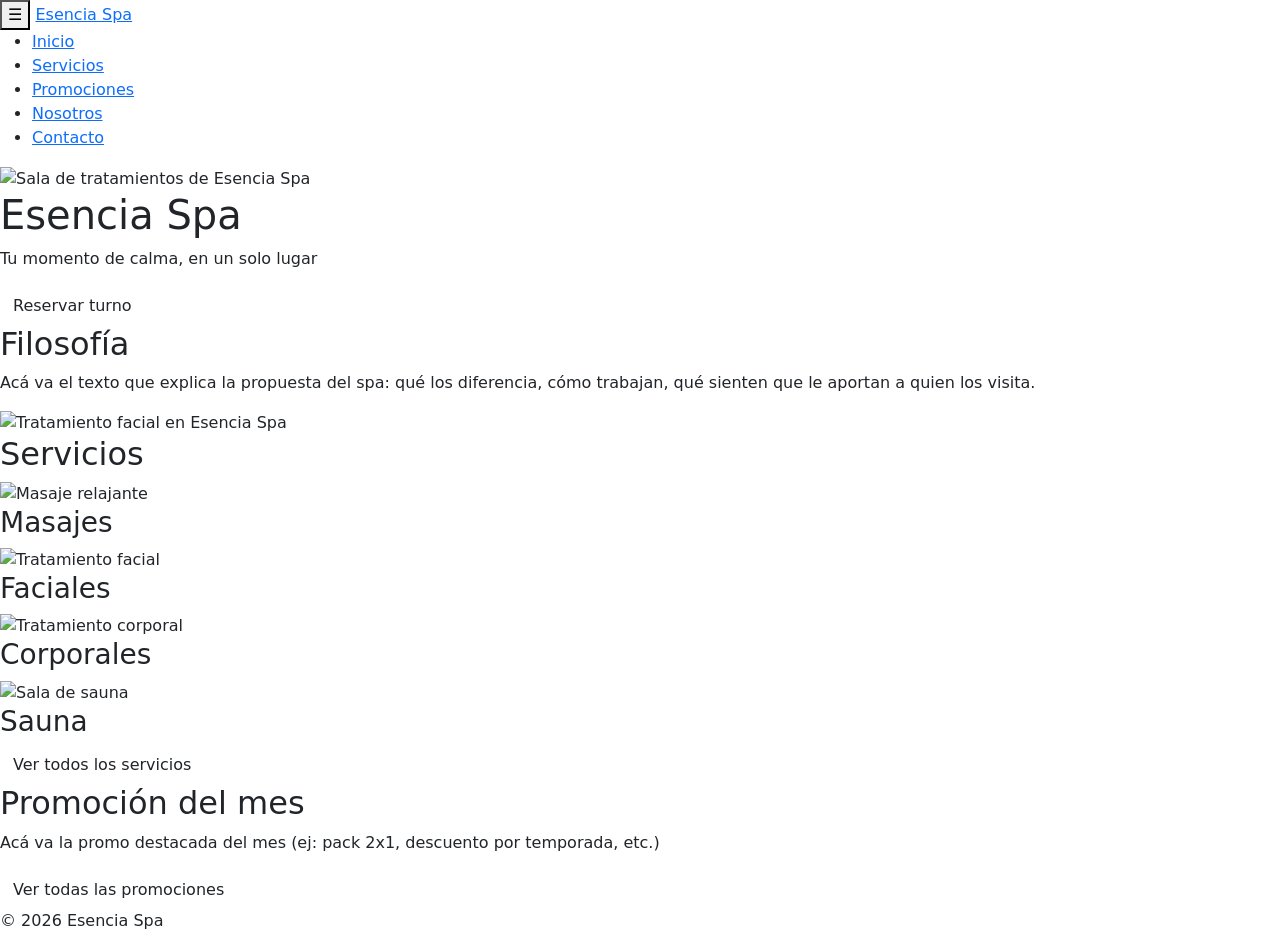
==== index.html @ 2e8dcbaf "Primer commit: Proyecto Esencia Spa" ====
<!DOCTYPE html>
<html lang="en">
<head>
    <meta charset="UTF-8">
    <meta name="viewport" content="width=device-width, initial-scale=1.0">
    <link rel="stylesheet" href="css/style.css">
    <title>Esencia Spa | Inicio</title>
    <meta name="description" content="Esencia Spa: masajes, faciales y tratamientos corporales pensados para tu bienestar.">
    <meta name="keywords" content="spa, masajes, faciales, tratamientos corporales, bienestar">
    <link href="https://cdn.jsdelivr.net/npm/bootstrap@5.3.0/dist/css/bootstrap.min.css" rel="stylesheet">
</head>

<body>
    <header>
        <nav>
            <button class="nav-toggle" aria-label="Abrir menú">☰</button>

            <a href="index.html" class="brand">Esencia Spa</a>
            
            <ul class="nav-links">
                <li><a href="index.html" aria-current="page">Inicio</a></li>
                <li><a href="pages/servicios.html">Servicios</a></li>
                <li><a href="pages/promociones.html">Promociones</a></li>
                <li><a href="pages/nosotros.html">Nosotros</a></li>
                <li><a href="pages/contacto.html">Contacto</a></li>
            </ul>
        </nav>
    </header>

    <main>
        <section class="hero">
            <img src="assets/img/hero.jpg" alt="Sala de tratamientos de Esencia Spa">
            <div class="hero__content">
                <h1>Esencia Spa</h1>
                <p>Tu momento de calma, en un solo lugar</p>
                <a href="pages/contacto.html" class="btn">Reservar turno</a>
            </div>
        </section>

        <section class="philosophy">
            <div class="philosophy__text">
                <h2>Filosofía</h2>
                <p>Acá va el texto que explica la propuesta del spa: qué los diferencia, cómo trabajan, qué sienten que le aportan a quien los visita.</p>
            </div>
            <div class="philosophy__image">
                <img src="assets/img/philosophy.jpg" alt="Tratamiento facial en Esencia Spa">
            </div>
        </section>

        <section class="services">
            <h2>Servicios</h2>
            
            <div class="services__grid">
                <article class="service-item">
                    <img src="assets/img/servicio-1.jpg" alt="Masaje relajante">
                    <h3>Masajes</h3>
                </article>
                
                <article class="service-item">
                    <img src="assets/img/servicio-2.jpg" alt="Tratamiento facial">
                    <h3>Faciales</h3>
                </article>
 
                <article class="service-item">
                    <img src="assets/img/servicio-3.jpg" alt="Tratamiento corporal">
                    <h3>Corporales</h3>
                </article>
 
                <article class="service-item">
                    <img src="assets/img/servicio-4.jpg" alt="Sala de sauna">
                    <h3>Sauna</h3>
                </article>
            </div>
            
            <a href="pages/servicios.html" class="btn btn--outline">Ver todos los servicios</a>
        </section>

        <section class="promo-highlight">
            <div class="promo-highlight__content">
                <h2>Promoción del mes</h2>
                <p>Acá va la promo destacada del mes (ej: pack 2x1, descuento por temporada, etc.)</p>
                <a href="pages/promociones.html" class="btn">Ver todas las promociones</a>
            </div>
        </section>

       <!-- <section class="testimonials">
            <h2>Lo que dicen nuestros clientes</h2>

            <div class="testimonials__grid">
                <blockquote class="testimonial-item">
                    <p>Acá va el testimonio de un cliente.</p>
                    <cite>Nombre Apellido</cite>
                </blockquote>
 
                <blockquote class="testimonial-item">
                    <p>Acá va el testimonio de otro cliente.</p>
                    <cite>Nombre Apellido</cite>
                </blockquote>
 
                <blockquote class="testimonial-item">
                    <p>Acá va el testimonio de un tercer cliente.</p>
                    <cite>Nombre Apellido</cite>
                </blockquote>
            </div>
        </section>-->
    </main>

    <footer>
        <p>&copy; 2026 Esencia Spa</p>
    </footer>
    <script src="assets/js/main.js"></script>

</body>
</html>
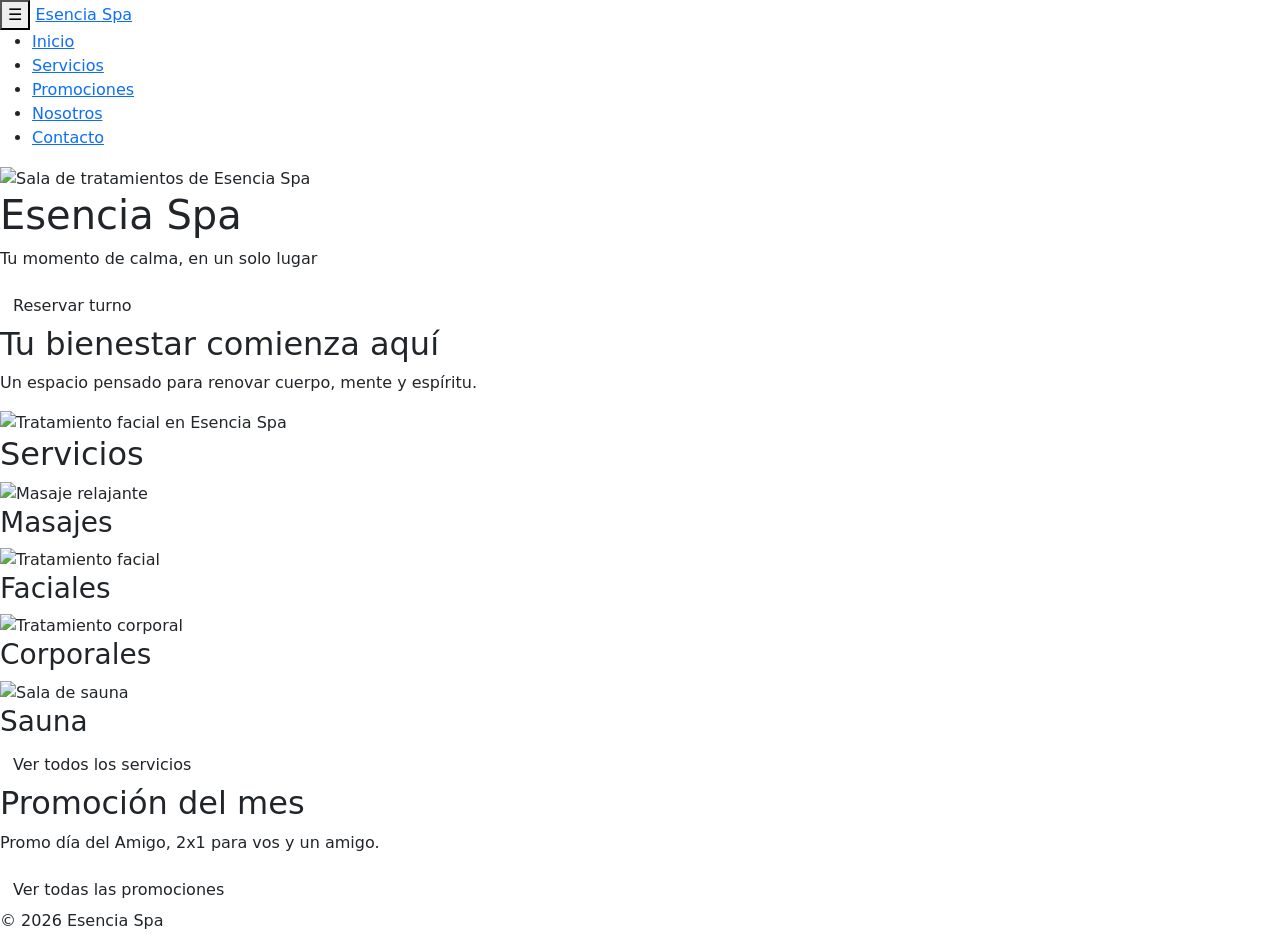
==== commit 26179703: "correción en html" ====
--- a/index.html
+++ b/index.html
@@ -39,8 +39,8 @@
 
         <section class="philosophy">
             <div class="philosophy__text">
-                <h2>Filosofía</h2>
-                <p>Acá va el texto que explica la propuesta del spa: qué los diferencia, cómo trabajan, qué sienten que le aportan a quien los visita.</p>
+                <h2>Tu bienestar comienza aquí</h2>
+                <p>Un espacio pensado para renovar cuerpo, mente y espíritu.</p>
             </div>
             <div class="philosophy__image">
                 <img src="assets/img/philosophy.jpg" alt="Tratamiento facial en Esencia Spa">
@@ -78,31 +78,11 @@
         <section class="promo-highlight">
             <div class="promo-highlight__content">
                 <h2>Promoción del mes</h2>
-                <p>Acá va la promo destacada del mes (ej: pack 2x1, descuento por temporada, etc.)</p>
+                <p>Promo día del Amigo, 2x1 para vos y un amigo.</p>
                 <a href="pages/promociones.html" class="btn">Ver todas las promociones</a>
             </div>
         </section>
 
-       <!-- <section class="testimonials">
-            <h2>Lo que dicen nuestros clientes</h2>
-
-            <div class="testimonials__grid">
-                <blockquote class="testimonial-item">
-                    <p>Acá va el testimonio de un cliente.</p>
-                    <cite>Nombre Apellido</cite>
-                </blockquote>
- 
-                <blockquote class="testimonial-item">
-                    <p>Acá va el testimonio de otro cliente.</p>
-                    <cite>Nombre Apellido</cite>
-                </blockquote>
- 
-                <blockquote class="testimonial-item">
-                    <p>Acá va el testimonio de un tercer cliente.</p>
-                    <cite>Nombre Apellido</cite>
-                </blockquote>
-            </div>
-        </section>-->
     </main>
 
     <footer>
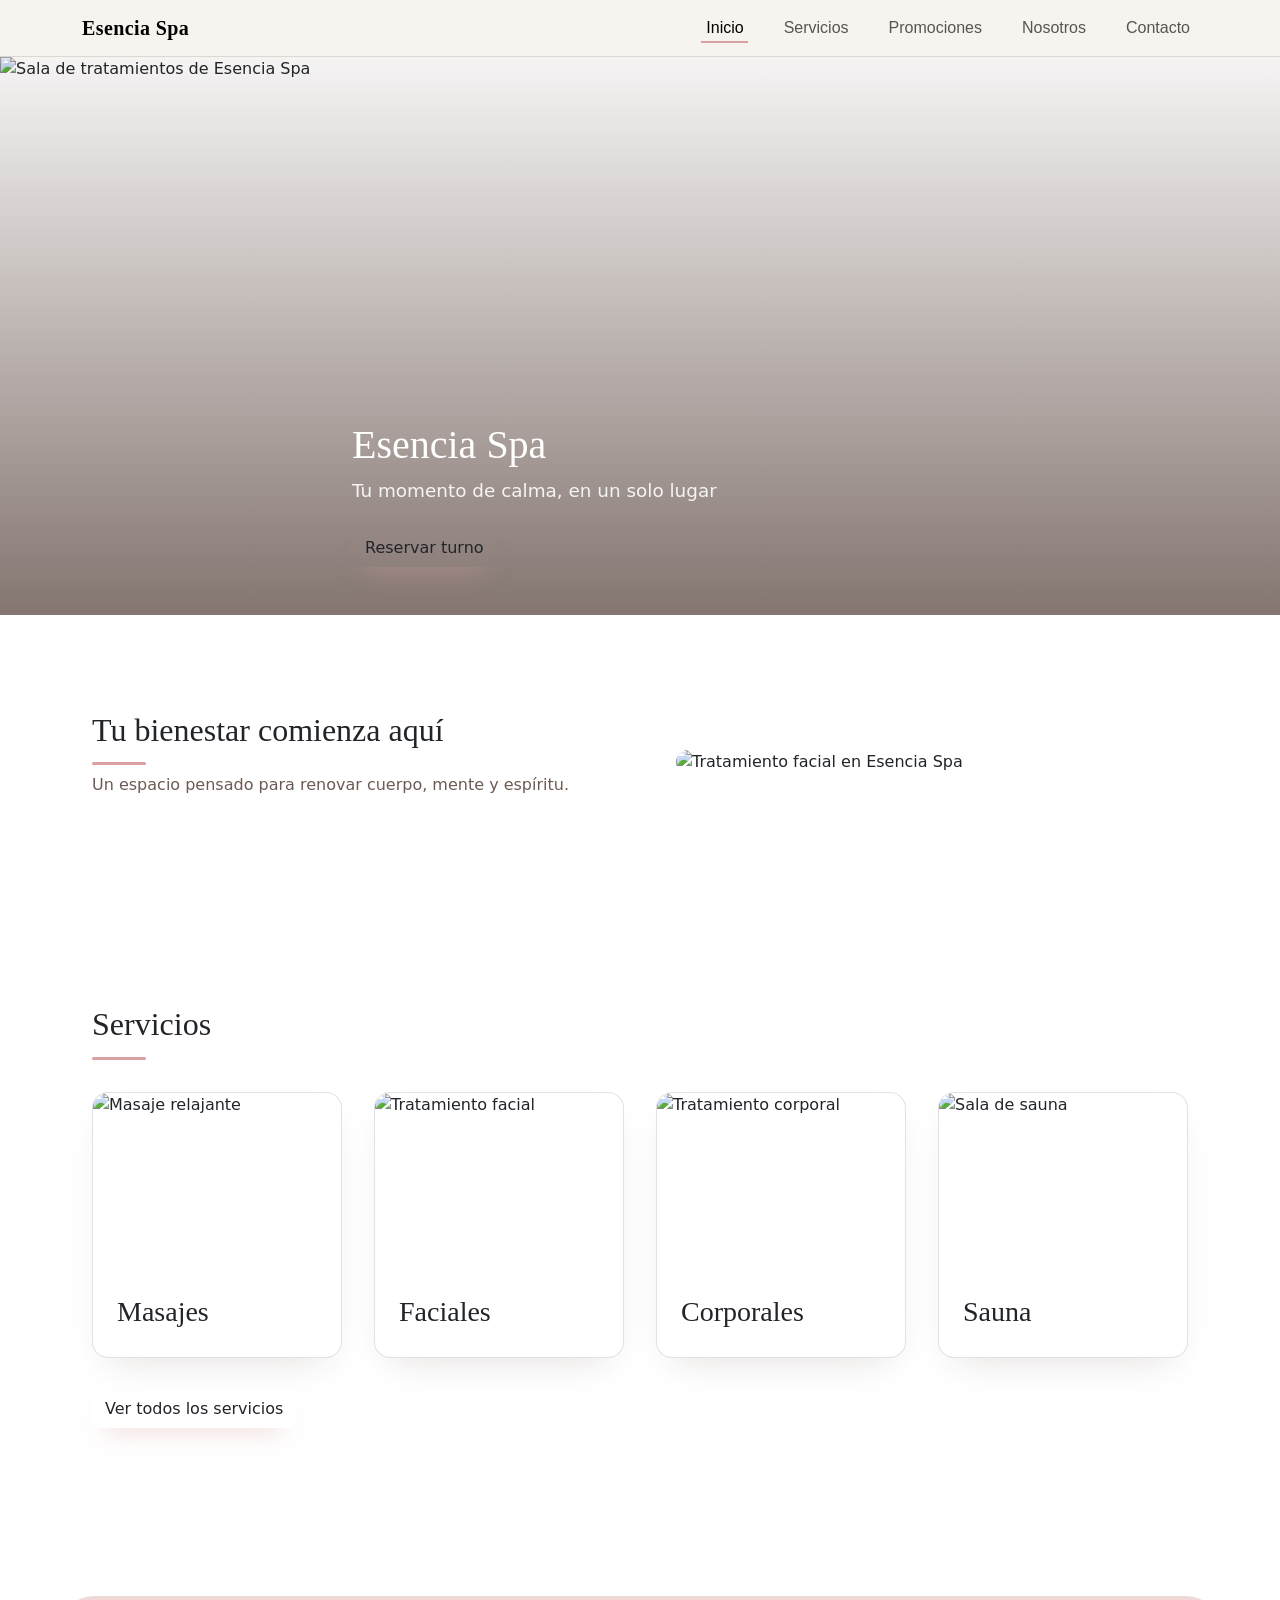
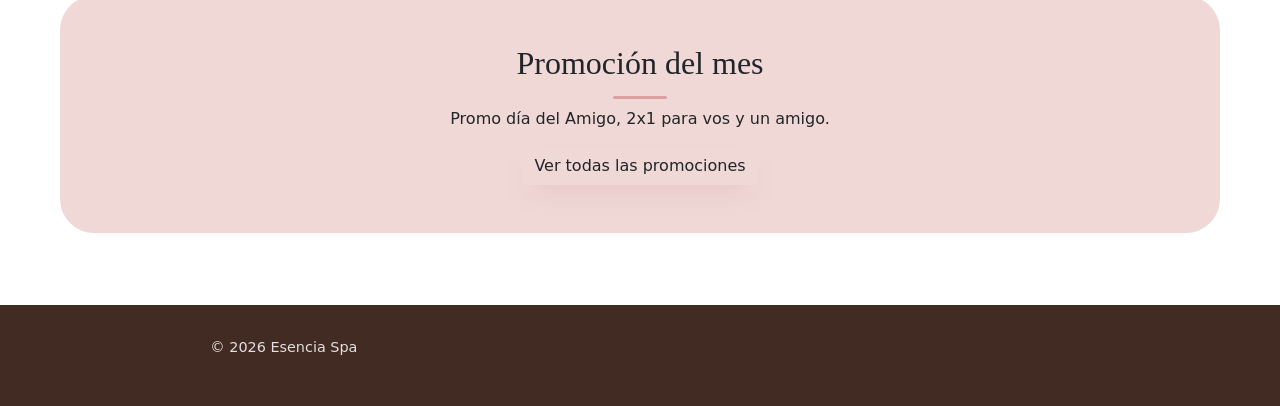
==== commit 96c623f6: "se agrega bootstrap" ====
--- a/index.html
+++ b/index.html
@@ -4,26 +4,37 @@
     <meta charset="UTF-8">
     <meta name="viewport" content="width=device-width, initial-scale=1.0">
     <link rel="stylesheet" href="css/style.css">
+    
     <title>Esencia Spa | Inicio</title>
     <meta name="description" content="Esencia Spa: masajes, faciales y tratamientos corporales pensados para tu bienestar.">
     <meta name="keywords" content="spa, masajes, faciales, tratamientos corporales, bienestar">
-    <link href="https://cdn.jsdelivr.net/npm/bootstrap@5.3.0/dist/css/bootstrap.min.css" rel="stylesheet">
+
+    <link rel="preconnect" href="https://fonts.googleapis.com">
+    <link rel="preconnect" href="https://fonts.gstatic.com" crossorigin>
+  
+    <link rel="stylesheet" href="https://cdn.jsdelivr.net/npm/bootstrap@5.3.3/dist/css/bootstrap.min.css">
 </head>
 
 <body>
     <header>
-        <nav>
-            <button class="nav-toggle" aria-label="Abrir menú">☰</button>
+        <nav class="navbar navbar-expand-lg">
+            <div class="container">
+                <a class="navbar-brand brand" href="index.html">Esencia Spa</a>
 
-            <a href="index.html" class="brand">Esencia Spa</a>
-            
-            <ul class="nav-links">
-                <li><a href="index.html" aria-current="page">Inicio</a></li>
-                <li><a href="pages/servicios.html">Servicios</a></li>
-                <li><a href="pages/promociones.html">Promociones</a></li>
-                <li><a href="pages/nosotros.html">Nosotros</a></li>
-                <li><a href="pages/contacto.html">Contacto</a></li>
-            </ul>
+                <button class="navbar-toggler" type="button" data-bs-toggle="collapse" data-bs-target="#navbarNav" aria-controls="navbarNav" aria-expanded="false" aria-label="Abrir menú de navegación">
+                    <span class="navbar-toggler-icon"></span>
+                </button>
+
+                <div class="collapse navbar-collapse" id="navbarNav">
+                    <ul class="navbar-nav ms-auto">
+                        <li class="nav-item"><a class="nav-link active" href="index.html" aria-current="page">Inicio</a></li>
+                        <li class="nav-item"><a class="nav-link" href="pages/servicios.html">Servicios</a></li>
+                        <li class="nav-item"><a class="nav-link" href="pages/promociones.html">Promociones</a></li>
+                        <li class="nav-item"><a class="nav-link" href="pages/nosotros.html">Nosotros</a></li>
+                        <li class="nav-item"><a class="nav-link" href="pages/contacto.html">Contacto</a></li>
+                    </ul>
+                </div>
+            </div>
         </nav>
     </header>
 
@@ -88,7 +99,7 @@
     <footer>
         <p>&copy; 2026 Esencia Spa</p>
     </footer>
-    <script src="assets/js/main.js"></script>
 
+   <script src="https://cdn.jsdelivr.net/npm/bootstrap@5.3.3/dist/js/bootstrap.bundle.min.js"></script>
 </body>
 </html>
--- a/css/style.css
+++ b/css/style.css
@@ -0,0 +1,889 @@
+@charset "UTF-8";
+*, *::before, *::after {
+  box-sizing: border-box;
+}
+
+html {
+  scroll-behavior: smooth;
+}
+
+@media (prefers-reduced-motion: reduce) {
+  html {
+    scroll-behavior: auto;
+  }
+}
+body {
+  margin: 0;
+  font-family: "Jost", sans-serif;
+  font-weight: 400;
+  color: #422B23;
+  background: #F7F3ED;
+  line-height: 1.65;
+  overflow-x: hidden;
+}
+
+img {
+  max-width: 100%;
+  display: block;
+  border-radius: 16px;
+}
+
+a {
+  color: inherit;
+  text-decoration: none;
+}
+a:focus-visible {
+  outline: 3px solid rgb(202.0523076923, 116.7476923077, 118.2184615385);
+  outline-offset: 3px;
+  border-radius: 6px;
+}
+
+ul, ol {
+  margin: 0;
+  padding: 0;
+  list-style: none;
+}
+
+h1, h2, h3 {
+  font-family: "Cormorant Garamond", serif;
+  font-weight: 600;
+  line-height: 1.15;
+  margin: 0 0 1rem;
+  color: #422B23;
+}
+
+h1 {
+  font-size: clamp(2.6rem, 5vw, 4.2rem);
+}
+
+h2 {
+  font-size: clamp(2rem, 3.6vw, 2.8rem);
+}
+
+h3 {
+  font-size: clamp(1.3rem, 2vw, 1.6rem);
+}
+
+p {
+  margin: 0 0 1rem;
+  max-width: 62ch;
+}
+
+button {
+  font-family: inherit;
+  cursor: pointer;
+}
+button:focus-visible {
+  outline: 3px solid rgb(202.0523076923, 116.7476923077, 118.2184615385);
+  outline-offset: 3px;
+  border-radius: 6px;
+}
+
+.visually-hidden {
+  position: absolute !important;
+  width: 1px;
+  height: 1px;
+  padding: 0;
+  margin: -1px;
+  overflow: hidden;
+  clip: rect(0, 0, 0, 0);
+  white-space: nowrap;
+  border: 0;
+}
+
+.btn--outline, .btn {
+  display: inline-flex;
+  align-items: center;
+  gap: 0.5rem;
+  font-family: "Jost", sans-serif;
+  font-weight: 500;
+  font-size: 0.95rem;
+  padding: 0.85rem 1.9rem;
+  border-radius: 999px;
+  border: 1px solid transparent;
+  cursor: pointer;
+  transition: transform 0.3s ease, box-shadow 0.3s ease, background 0.3s ease, color 0.3s ease;
+  white-space: nowrap;
+}
+.btn--outline:hover, .btn:hover {
+  transform: translateY(-3px);
+}
+.btn--outline:active, .btn:active {
+  transform: translateY(-1px);
+}
+
+.btn {
+  background: #DBA1A2;
+  color: #FFFFFF;
+  box-shadow: 0 14px 26px -14px rgba(219, 161, 162, 0.7);
+}
+.btn:hover {
+  background: rgb(202.0523076923, 116.7476923077, 118.2184615385);
+}
+.btn--outline {
+  background: transparent;
+  border-color: rgba(66, 43, 35, 0.3);
+  color: #422B23;
+}
+.btn--outline:hover {
+  border-color: #DBA1A2;
+  color: rgb(202.0523076923, 116.7476923077, 118.2184615385);
+  background: transparent;
+}
+
+header {
+  position: sticky;
+  top: 0;
+  z-index: 100;
+  background: rgba(247, 243, 237, 0.94);
+  backdrop-filter: blur(8px);
+  border-bottom: 1px solid rgba(66, 43, 35, 0.14);
+}
+
+.navbar {
+  padding-block: 1rem;
+}
+.navbar .container {
+  display: flex;
+  flex-direction: row;
+  justify-content: space-between;
+  align-items: center;
+  gap: 0;
+}
+
+.navbar-brand {
+  font-family: "Cormorant Garamond", serif;
+  font-size: 1.6rem;
+  font-weight: 600;
+  color: #422B23;
+  letter-spacing: 0.02em;
+}
+.navbar-brand:hover {
+  color: #422B23;
+}
+
+.navbar-toggler {
+  border: 1px solid rgba(66, 43, 35, 0.14);
+  border-radius: 50%;
+  width: 44px;
+  height: 44px;
+  padding: 0;
+  display: flex;
+  flex-direction: row;
+  justify-content: center;
+  align-items: center;
+  gap: 0;
+}
+.navbar-toggler:focus {
+  box-shadow: 0 0 0 4px rgba(219, 161, 162, 0.25);
+}
+
+.navbar-toggler-icon {
+  width: 20px;
+  height: 20px;
+  background-image: url("data:image/svg+xml,%3Csvg xmlns='http://www.w3.org/2000/svg' viewBox='0 0 30 30'%3E%3Cpath stroke='rgba(66, 43, 35, 0.9)' stroke-width='2.5' stroke-linecap='round' stroke-miterlimit='10' d='M4 7h22M4 15h22M4 23h22'/%3E%3C/svg%3E");
+}
+
+@media (min-width: 992px) {
+  .navbar-collapse {
+    justify-content: flex-end;
+  }
+}
+
+.navbar-nav {
+  gap: 0.25rem;
+  padding-top: 1rem;
+}
+@media (min-width: 992px) {
+  .navbar-nav {
+    align-items: center;
+    gap: 1.5rem;
+    padding-top: 0;
+  }
+}
+
+.nav-link {
+  font-family: "Jost", sans-serif;
+  font-weight: 500;
+  font-size: 0.95rem;
+  color: #422B23;
+  padding: 0.6rem 0.2rem;
+  position: relative;
+}
+.nav-link::after {
+  content: "";
+  position: absolute;
+  left: 0.2rem;
+  right: 0.2rem;
+  bottom: 0.3rem;
+  height: 2px;
+  background: #DBA1A2;
+  transform: scaleX(0);
+  transform-origin: left;
+  transition: transform 0.3s ease;
+}
+.nav-link:hover {
+  color: #422B23;
+}
+.nav-link:hover::after {
+  transform: scaleX(1);
+}
+.nav-link.active {
+  color: rgb(202.0523076923, 116.7476923077, 118.2184615385);
+}
+.nav-link.active::after {
+  transform: scaleX(1);
+}
+
+.hero {
+  position: relative;
+  min-height: 62vh;
+  display: flex;
+  align-items: flex-end;
+  overflow: hidden;
+}
+.hero img {
+  position: absolute;
+  inset: 0;
+  width: 100%;
+  height: 100%;
+  object-fit: cover;
+  border-radius: 0;
+}
+.hero::after {
+  content: "";
+  position: absolute;
+  inset: 0;
+  background: linear-gradient(180deg, rgba(66, 43, 35, 0.05) 0%, rgba(66, 43, 35, 0.65) 100%);
+}
+.hero__content {
+  position: relative;
+  z-index: 1;
+  width: 100%;
+  max-width: 1160px;
+  margin-inline: auto;
+  padding-inline: 1.5rem;
+}
+@media (min-width: 768px) {
+  .hero__content {
+    padding-inline: 2rem;
+  }
+}
+.hero__content {
+  padding-block: 3rem;
+  color: #FFFFFF;
+  max-width: 640px;
+}
+.hero__content h1 {
+  color: #FFFFFF;
+}
+.hero__content p {
+  font-size: 1.15rem;
+  color: rgba(255, 255, 255, 0.9);
+  margin-bottom: 1.5rem;
+}
+
+.page-hero {
+  background: #422B23;
+  color: #FFFFFF;
+  padding-block: 4.5rem 3rem;
+  text-align: center;
+}
+.page-hero h1 {
+  color: #FFFFFF;
+}
+.page-hero p {
+  color: rgba(255, 255, 255, 0.82);
+  max-width: 56ch;
+  margin-inline: auto;
+}
+.page-hero > * {
+  width: 100%;
+  max-width: 1160px;
+  margin-inline: auto;
+  padding-inline: 1.5rem;
+}
+@media (min-width: 768px) {
+  .page-hero > * {
+    padding-inline: 2rem;
+  }
+}
+
+.philosophy {
+  padding-block: 4.5rem;
+}
+@media (min-width: 992px) {
+  .philosophy {
+    padding-block: 6rem;
+  }
+}
+.philosophy {
+  width: 100%;
+  max-width: 1160px;
+  margin-inline: auto;
+  padding-inline: 1.5rem;
+}
+@media (min-width: 768px) {
+  .philosophy {
+    padding-inline: 2rem;
+  }
+}
+.philosophy {
+  display: grid;
+  gap: 2rem;
+}
+@media (min-width: 992px) {
+  .philosophy {
+    grid-template-columns: 1fr 1fr;
+    align-items: center;
+    gap: 4.5rem;
+  }
+}
+.philosophy__text h2 {
+  position: relative;
+  padding-bottom: 1rem;
+}
+.philosophy__text h2::after {
+  content: "";
+  position: absolute;
+  left: 0;
+  bottom: 0;
+  width: 54px;
+  height: 3px;
+  border-radius: 3px;
+  background: #DBA1A2;
+}
+.philosophy__text p {
+  color: rgba(66, 43, 35, 0.78);
+}
+.philosophy__image img {
+  box-shadow: 0 16px 36px -18px rgba(66, 43, 35, 0.18);
+}
+
+.page-content {
+  padding-block: 4.5rem;
+}
+@media (min-width: 992px) {
+  .page-content {
+    padding-block: 6rem;
+  }
+}
+.page-content {
+  width: 100%;
+  max-width: 1160px;
+  margin-inline: auto;
+  padding-inline: 1.5rem;
+}
+@media (min-width: 768px) {
+  .page-content {
+    padding-inline: 2rem;
+  }
+}
+.page-content h2 {
+  position: relative;
+  padding-bottom: 1rem;
+}
+.page-content h2::after {
+  content: "";
+  position: absolute;
+  left: 0;
+  bottom: 0;
+  width: 54px;
+  height: 3px;
+  border-radius: 3px;
+  background: #DBA1A2;
+}
+.page-content h2 {
+  margin-bottom: 2rem;
+}
+.page-content--cta {
+  text-align: center;
+  background: #EFD8D6;
+  border-radius: 34px;
+  padding: 3rem;
+}
+.page-content--cta h2::after {
+  left: 50%;
+  transform: translateX(-50%);
+}
+.page-content--cta p {
+  margin-inline: auto;
+}
+.page-content--split {
+  display: grid;
+  gap: 3rem;
+}
+@media (min-width: 992px) {
+  .page-content--split {
+    grid-template-columns: 1.1fr 0.9fr;
+    gap: 4.5rem;
+  }
+}
+
+.services,
+.testimonials {
+  padding-block: 4.5rem;
+}
+@media (min-width: 992px) {
+  .services,
+  .testimonials {
+    padding-block: 6rem;
+  }
+}
+.services,
+.testimonials {
+  width: 100%;
+  max-width: 1160px;
+  margin-inline: auto;
+  padding-inline: 1.5rem;
+}
+@media (min-width: 768px) {
+  .services,
+  .testimonials {
+    padding-inline: 2rem;
+  }
+}
+.services h2,
+.testimonials h2 {
+  position: relative;
+  padding-bottom: 1rem;
+}
+.services h2::after,
+.testimonials h2::after {
+  content: "";
+  position: absolute;
+  left: 0;
+  bottom: 0;
+  width: 54px;
+  height: 3px;
+  border-radius: 3px;
+  background: #DBA1A2;
+}
+.services h2,
+.testimonials h2 {
+  margin-bottom: 2rem;
+}
+
+.promo-highlight {
+  width: 100%;
+  max-width: 1160px;
+  margin-inline: auto;
+  padding-inline: 1.5rem;
+}
+@media (min-width: 768px) {
+  .promo-highlight {
+    padding-inline: 2rem;
+  }
+}
+.promo-highlight {
+  margin-block: 4.5rem;
+}
+
+.services__grid,
+.promo-grid,
+.team__grid,
+.testimonials__grid {
+  display: grid;
+  gap: 2rem;
+  grid-template-columns: 1fr;
+  margin-bottom: 2rem;
+}
+@media (min-width: 576px) {
+  .services__grid,
+  .promo-grid,
+  .team__grid,
+  .testimonials__grid {
+    grid-template-columns: repeat(2, 1fr);
+  }
+}
+@media (min-width: 992px) {
+  .services__grid,
+  .promo-grid,
+  .team__grid,
+  .testimonials__grid {
+    grid-template-columns: repeat(4, 1fr);
+  }
+}
+
+@media (min-width: 992px) {
+  .testimonials__grid {
+    grid-template-columns: repeat(3, 1fr);
+  }
+}
+
+.service-item {
+  background: #FFFFFF;
+  border-radius: 16px;
+  border: 1px solid rgba(66, 43, 35, 0.14);
+  box-shadow: 0 16px 36px -18px rgba(66, 43, 35, 0.18);
+  transition: transform 0.3s ease, box-shadow 0.3s ease;
+}
+.service-item:hover {
+  transform: translateY(-6px);
+  box-shadow: 0 22px 50px -20px rgba(66, 43, 35, 0.28);
+}
+.service-item {
+  overflow: hidden;
+  padding-bottom: 1.5rem;
+}
+.service-item img {
+  border-radius: 0;
+  aspect-ratio: 4/3;
+  object-fit: cover;
+  margin-bottom: 1rem;
+}
+.service-item h3, .service-item p {
+  padding-inline: 1.5rem;
+}
+.service-item h3 {
+  margin-bottom: 0.3rem;
+}
+.service-item p {
+  font-size: 0.9rem;
+  color: rgba(66, 43, 35, 0.72);
+}
+
+.promo-card {
+  background: #FFFFFF;
+  border-radius: 16px;
+  border: 1px solid rgba(66, 43, 35, 0.14);
+  box-shadow: 0 16px 36px -18px rgba(66, 43, 35, 0.18);
+  transition: transform 0.3s ease, box-shadow 0.3s ease;
+}
+.promo-card:hover {
+  transform: translateY(-6px);
+  box-shadow: 0 22px 50px -20px rgba(66, 43, 35, 0.28);
+}
+.promo-card {
+  overflow: hidden;
+  padding-bottom: 1.5rem;
+  position: relative;
+}
+.promo-card img {
+  border-radius: 0;
+  aspect-ratio: 4/3;
+  object-fit: cover;
+  margin-bottom: 1rem;
+}
+.promo-card h3, .promo-card p {
+  padding-inline: 1.5rem;
+}
+.promo-card__price {
+  padding-inline: 1.5rem;
+  font-family: "Cormorant Garamond", serif;
+  font-size: 1.3rem;
+}
+.promo-card__price del {
+  color: rgba(66, 43, 35, 0.45);
+  margin-right: 0.5rem;
+}
+.promo-card__price ins {
+  color: rgb(202.0523076923, 116.7476923077, 118.2184615385);
+  text-decoration: none;
+  font-weight: 600;
+}
+
+.team-member {
+  background: #FFFFFF;
+  border-radius: 16px;
+  border: 1px solid rgba(66, 43, 35, 0.14);
+  box-shadow: 0 16px 36px -18px rgba(66, 43, 35, 0.18);
+  transition: transform 0.3s ease, box-shadow 0.3s ease;
+}
+.team-member:hover {
+  transform: translateY(-6px);
+  box-shadow: 0 22px 50px -20px rgba(66, 43, 35, 0.28);
+}
+.team-member {
+  text-align: center;
+  padding: 1.5rem;
+}
+.team-member img {
+  width: 120px;
+  height: 120px;
+  border-radius: 50%;
+  object-fit: cover;
+  margin-inline: auto;
+  margin-bottom: 1rem;
+}
+.team-member h3 {
+  margin-bottom: 0.2rem;
+}
+.team-member p:first-of-type {
+  color: rgb(202.0523076923, 116.7476923077, 118.2184615385);
+  font-weight: 500;
+  font-size: 0.9rem;
+}
+.team-member p:last-of-type {
+  font-size: 0.88rem;
+  color: rgba(66, 43, 35, 0.7);
+}
+
+.promo-highlight {
+  background: #EFD8D6;
+  border-radius: 34px;
+}
+.promo-highlight__content {
+  text-align: center;
+  max-width: 560px;
+  margin-inline: auto;
+  padding: 3rem 1.5rem;
+}
+.promo-highlight__content h2 {
+  position: relative;
+  padding-bottom: 1rem;
+}
+.promo-highlight__content h2::after {
+  content: "";
+  position: absolute;
+  left: 0;
+  bottom: 0;
+  width: 54px;
+  height: 3px;
+  border-radius: 3px;
+  background: #DBA1A2;
+}
+.promo-highlight__content h2 {
+  margin-inline: auto;
+}
+.promo-highlight__content h2::after {
+  left: 50%;
+  transform: translateX(-50%);
+}
+
+.timeline {
+  position: relative;
+  padding-left: 2rem;
+  border-left: 2px solid rgba(219, 161, 162, 0.4);
+  max-width: 680px;
+}
+.timeline__item {
+  position: relative;
+  padding-bottom: 3rem;
+}
+.timeline__item::before {
+  content: "";
+  position: absolute;
+  left: calc(-1 * 2rem - 5px);
+  top: 4px;
+  width: 12px;
+  height: 12px;
+  border-radius: 50%;
+  background: rgb(202.0523076923, 116.7476923077, 118.2184615385);
+  border: 3px solid #F7F3ED;
+  box-shadow: 0 0 0 2px rgba(219, 161, 162, 0.5);
+}
+.timeline__item:last-child {
+  padding-bottom: 0;
+}
+.timeline__year {
+  display: block;
+  font-family: "Jost", sans-serif;
+  font-size: 0.78rem;
+  font-weight: 600;
+  letter-spacing: 0.12em;
+  text-transform: uppercase;
+  color: rgb(202.0523076923, 116.7476923077, 118.2184615385);
+  margin-bottom: 0.3rem;
+}
+
+.reservation-form {
+  background: #FFFFFF;
+  border-radius: 16px;
+  border: 1px solid rgba(66, 43, 35, 0.14);
+  box-shadow: 0 16px 36px -18px rgba(66, 43, 35, 0.18);
+  transition: transform 0.3s ease, box-shadow 0.3s ease;
+}
+.reservation-form:hover {
+  transform: translateY(-6px);
+  box-shadow: 0 22px 50px -20px rgba(66, 43, 35, 0.28);
+}
+.reservation-form {
+  padding: 2rem;
+}
+.reservation-form:hover {
+  transform: none;
+  box-shadow: 0 16px 36px -18px rgba(66, 43, 35, 0.18);
+}
+.reservation-form h2 {
+  position: relative;
+  padding-bottom: 1rem;
+}
+.reservation-form h2::after {
+  content: "";
+  position: absolute;
+  left: 0;
+  bottom: 0;
+  width: 54px;
+  height: 3px;
+  border-radius: 3px;
+  background: #DBA1A2;
+}
+.reservation-form h2 {
+  margin-bottom: 1.5rem;
+}
+
+.form-group {
+  display: flex;
+  flex-direction: column;
+  gap: 0.4rem;
+  margin-bottom: 1.5rem;
+}
+.form-group label {
+  font-size: 0.85rem;
+  font-weight: 500;
+  color: rgba(66, 43, 35, 0.85);
+}
+.form-group input, .form-group select, .form-group textarea {
+  font-family: "Jost", sans-serif;
+  font-size: 0.95rem;
+  padding: 0.75rem 1rem;
+  border-radius: 6px;
+  border: 1px solid rgba(66, 43, 35, 0.14);
+  background: #F7F3ED;
+  color: #422B23;
+  transition: border-color 0.3s ease, box-shadow 0.3s ease;
+}
+.form-group input:focus, .form-group select:focus, .form-group textarea:focus {
+  outline: none;
+  border-color: #DBA1A2;
+  box-shadow: 0 0 0 4px rgba(219, 161, 162, 0.2);
+}
+.form-group input.is-invalid, .form-group select.is-invalid, .form-group textarea.is-invalid {
+  border-color: #B5514A;
+}
+.form-group textarea {
+  resize: vertical;
+  min-height: 110px;
+}
+
+.form__status {
+  margin-top: 1rem;
+  font-size: 0.88rem;
+  font-weight: 500;
+  display: none;
+}
+.form__status.is-visible {
+  display: block;
+}
+.form__status.is-success {
+  color: #7C8B6A;
+}
+.form__status.is-error {
+  color: #B5514A;
+}
+
+.contact-info h2 {
+  position: relative;
+  padding-bottom: 1rem;
+}
+.contact-info h2::after {
+  content: "";
+  position: absolute;
+  left: 0;
+  bottom: 0;
+  width: 54px;
+  height: 3px;
+  border-radius: 3px;
+  background: #DBA1A2;
+}
+.contact-info h2 {
+  margin-bottom: 1.5rem;
+}
+
+.info-list {
+  display: flex;
+  flex-direction: column;
+  gap: 1rem;
+  margin-bottom: 2rem;
+}
+.info-list li {
+  font-size: 0.95rem;
+  color: rgba(66, 43, 35, 0.85);
+  padding-bottom: 1rem;
+  border-bottom: 1px dashed rgba(66, 43, 35, 0.14);
+}
+.info-list li strong {
+  color: #422B23;
+}
+
+footer {
+  background: #422B23;
+  color: rgba(255, 255, 255, 0.85);
+  text-align: center;
+  padding-block: 2rem;
+  font-size: 0.9rem;
+}
+
+@keyframes fade-up {
+  from {
+    opacity: 0;
+    transform: translateY(26px);
+  }
+  to {
+    opacity: 1;
+    transform: translateY(0);
+  }
+}
+@keyframes fade-in {
+  from {
+    opacity: 0;
+  }
+  to {
+    opacity: 1;
+  }
+}
+.hero__content {
+  animation: fade-up 0.9s ease both;
+}
+
+.hero img {
+  animation: fade-in 1.2s ease both;
+}
+
+.page-hero > * {
+  animation: fade-up 0.8s ease both;
+}
+
+.services__grid > *,
+.promo-grid > *,
+.team__grid > *,
+.testimonials__grid > * {
+  animation: fade-up 0.7s ease both;
+}
+.services__grid > *:nth-child(1),
+.promo-grid > *:nth-child(1),
+.team__grid > *:nth-child(1),
+.testimonials__grid > *:nth-child(1) {
+  animation-delay: 0s;
+}
+.services__grid > *:nth-child(2),
+.promo-grid > *:nth-child(2),
+.team__grid > *:nth-child(2),
+.testimonials__grid > *:nth-child(2) {
+  animation-delay: 0.08s;
+}
+.services__grid > *:nth-child(3),
+.promo-grid > *:nth-child(3),
+.team__grid > *:nth-child(3),
+.testimonials__grid > *:nth-child(3) {
+  animation-delay: 0.16s;
+}
+.services__grid > *:nth-child(4),
+.promo-grid > *:nth-child(4),
+.team__grid > *:nth-child(4),
+.testimonials__grid > *:nth-child(4) {
+  animation-delay: 0.24s;
+}
+
+@media (prefers-reduced-motion: reduce) {
+  .hero__content,
+  .hero img,
+  .page-hero > *,
+  .services__grid > *,
+  .promo-grid > *,
+  .team__grid > *,
+  .testimonials__grid > * {
+    animation: none;
+  }
+}
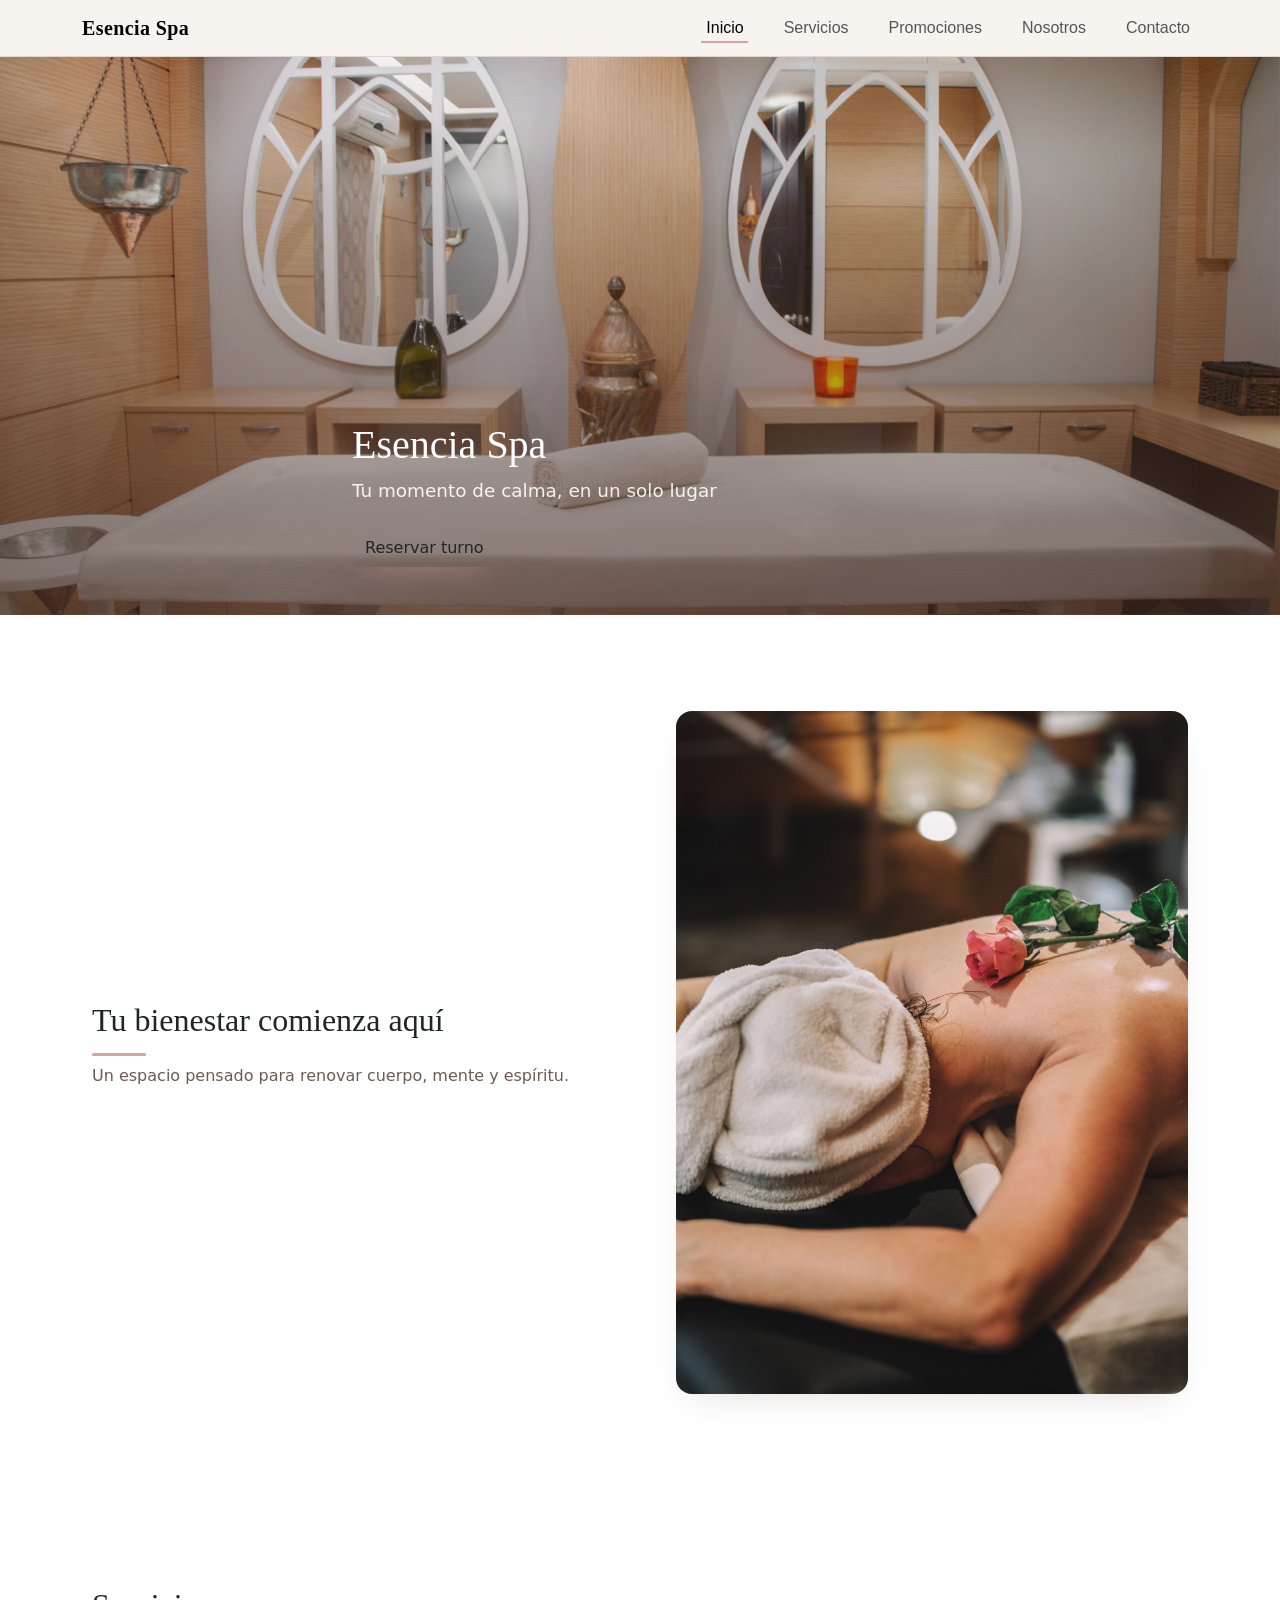
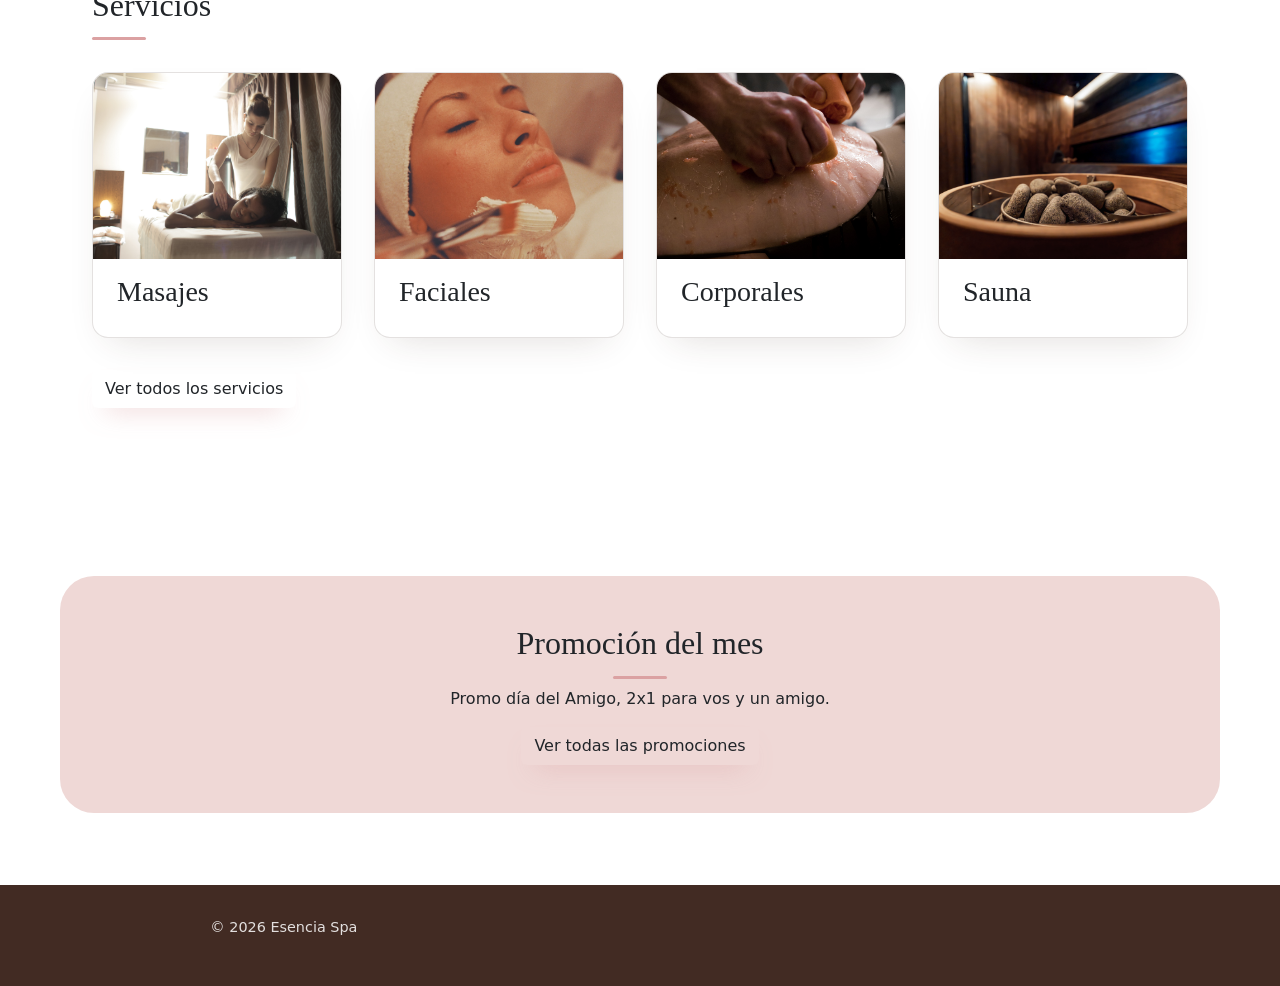
==== commit 275e3e03: "se agrega imagenes y ajustes de imagenes" ====
--- a/index.html
+++ b/index.html
@@ -5,6 +5,7 @@
     <meta name="viewport" content="width=device-width, initial-scale=1.0">
     <link rel="stylesheet" href="css/style.css">
     
+    <link rel="icon" type="image/svg+xml" href="assets/img/favicon.svg">
     <title>Esencia Spa | Inicio</title>
     <meta name="description" content="Esencia Spa: masajes, faciales y tratamientos corporales pensados para tu bienestar.">
     <meta name="keywords" content="spa, masajes, faciales, tratamientos corporales, bienestar">
@@ -40,7 +41,7 @@
 
     <main>
         <section class="hero">
-            <img src="assets/img/hero.jpg" alt="Sala de tratamientos de Esencia Spa">
+            <img src="assets/img/hero.jpg" alt="Sala de tratamientos de Esencia Spa" loading="eager" fetchpriority="high">
             <div class="hero__content">
                 <h1>Esencia Spa</h1>
                 <p>Tu momento de calma, en un solo lugar</p>
@@ -54,7 +55,7 @@
                 <p>Un espacio pensado para renovar cuerpo, mente y espíritu.</p>
             </div>
             <div class="philosophy__image">
-                <img src="assets/img/philosophy.jpg" alt="Tratamiento facial en Esencia Spa">
+                <img src="assets/img/philosophy.jpg" alt="Tratamiento facial en Esencia Spa" loading="lazy">
             </div>
         </section>
 
@@ -63,22 +64,22 @@
             
             <div class="services__grid">
                 <article class="service-item">
-                    <img src="assets/img/servicio-1.jpg" alt="Masaje relajante">
+                    <img src="assets/img/masaje-relajante.jpg" alt="Masaje relajante" loading="lazy">
                     <h3>Masajes</h3>
                 </article>
                 
                 <article class="service-item">
-                    <img src="assets/img/servicio-2.jpg" alt="Tratamiento facial">
+                    <img src="assets/img/facial-limpieza.jpg" alt="Tratamiento facial" loading="lazy">
                     <h3>Faciales</h3>
                 </article>
  
                 <article class="service-item">
-                    <img src="assets/img/servicio-3.jpg" alt="Tratamiento corporal">
+                    <img src="assets/img/corporal-exfoliacion.jpg" alt="Tratamiento corporal" loading="lazy">
                     <h3>Corporales</h3>
                 </article>
  
                 <article class="service-item">
-                    <img src="assets/img/servicio-4.jpg" alt="Sala de sauna">
+                    <img src="assets/img/sauna-individual.jpg" alt="Sala de sauna" loading="lazy">
                     <h3>Sauna</h3>
                 </article>
             </div>
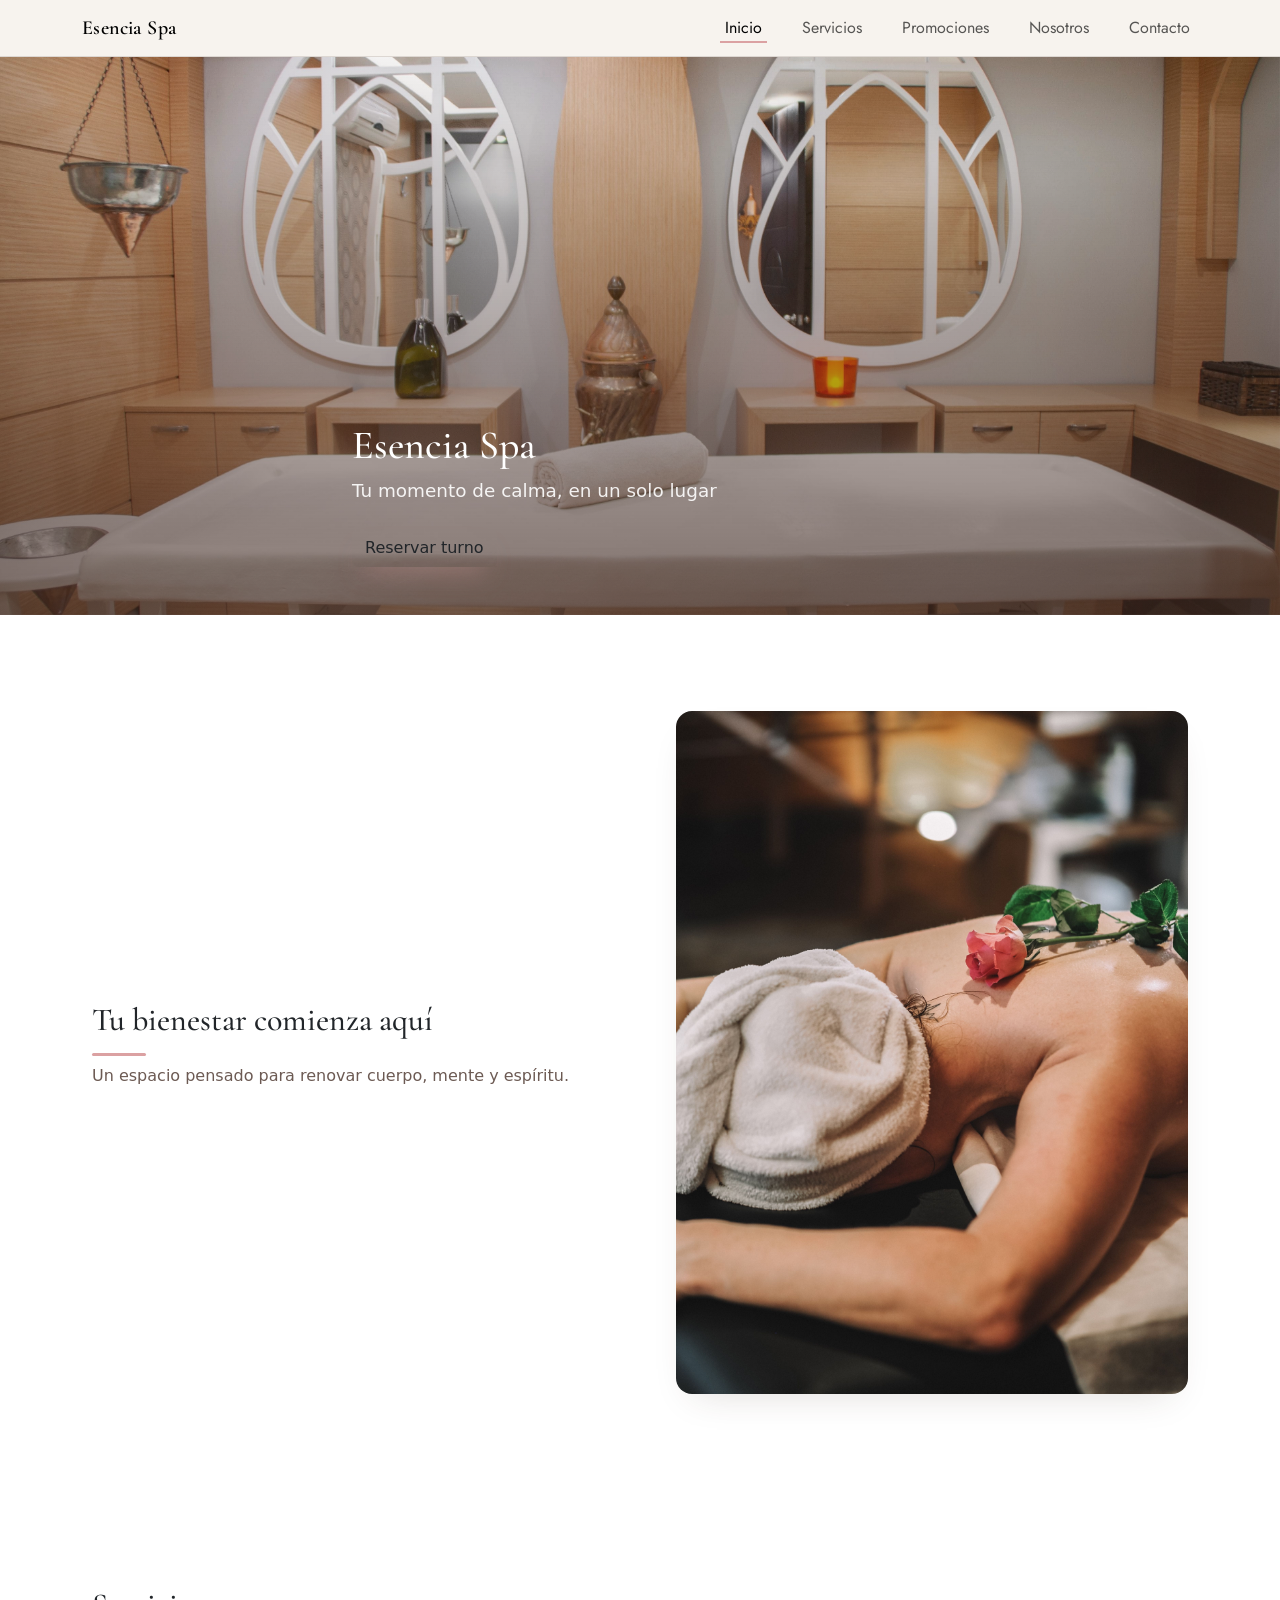
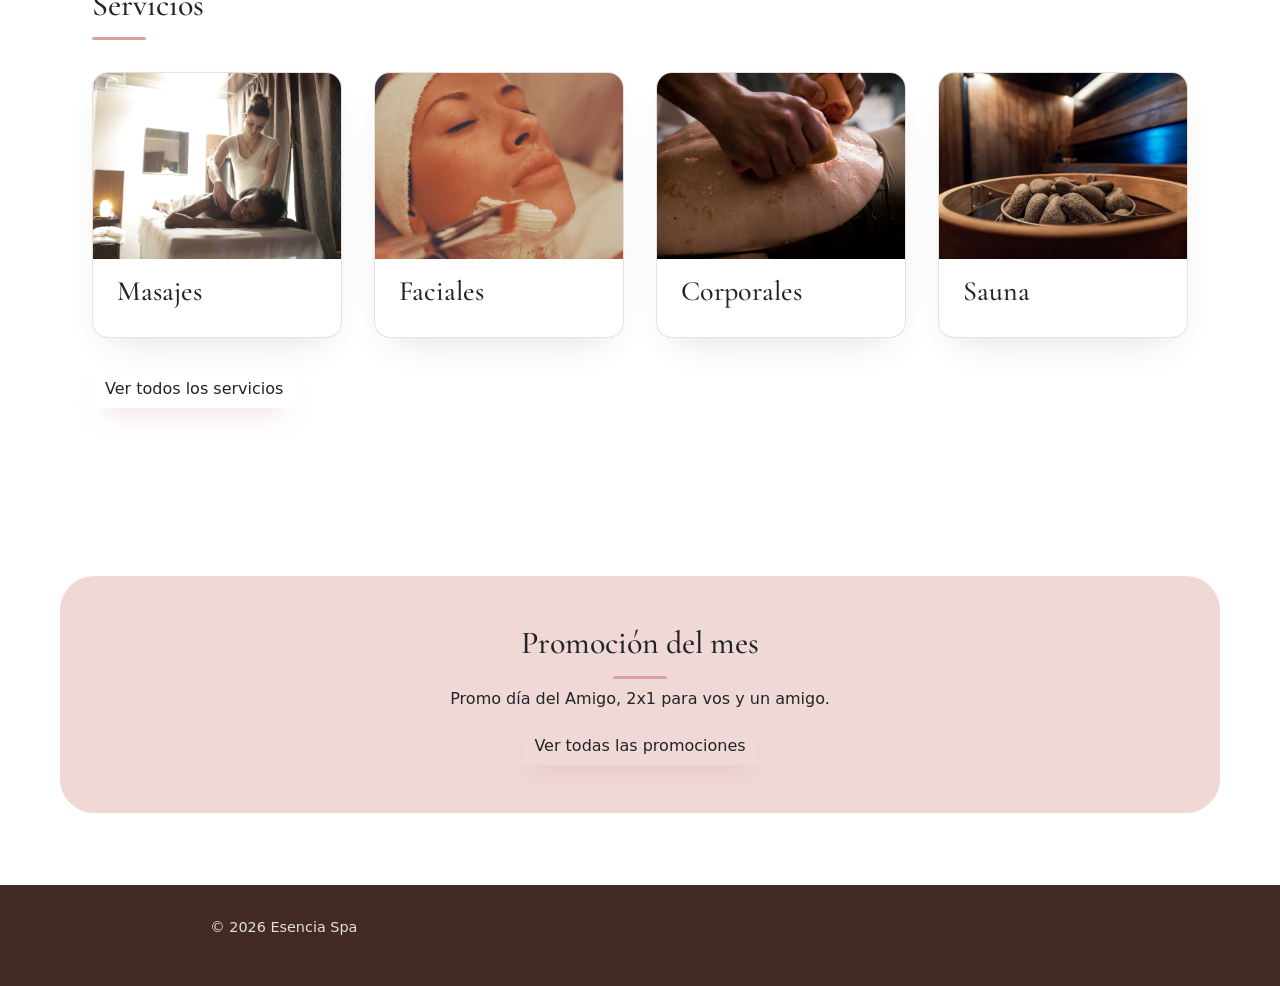
==== commit cca2bd10: "correccion en lang html" ====
--- a/index.html
+++ b/index.html
@@ -1,17 +1,17 @@
 <!DOCTYPE html>
-<html lang="en">
+<html lang="es">
 <head>
     <meta charset="UTF-8">
     <meta name="viewport" content="width=device-width, initial-scale=1.0">
     <link rel="stylesheet" href="css/style.css">
     
-    <link rel="icon" type="image/svg+xml" href="assets/img/favicon.svg">
     <title>Esencia Spa | Inicio</title>
     <meta name="description" content="Esencia Spa: masajes, faciales y tratamientos corporales pensados para tu bienestar.">
     <meta name="keywords" content="spa, masajes, faciales, tratamientos corporales, bienestar">
 
     <link rel="preconnect" href="https://fonts.googleapis.com">
     <link rel="preconnect" href="https://fonts.gstatic.com" crossorigin>
+    <link href="https://fonts.googleapis.com/css2?family=Cormorant+Garamond:ital,wght@0,400;0,500;0,600;1,500&family=Jost:wght@300;400;500;600&display=swap" rel="stylesheet">
   
     <link rel="stylesheet" href="https://cdn.jsdelivr.net/npm/bootstrap@5.3.3/dist/css/bootstrap.min.css">
 </head>
